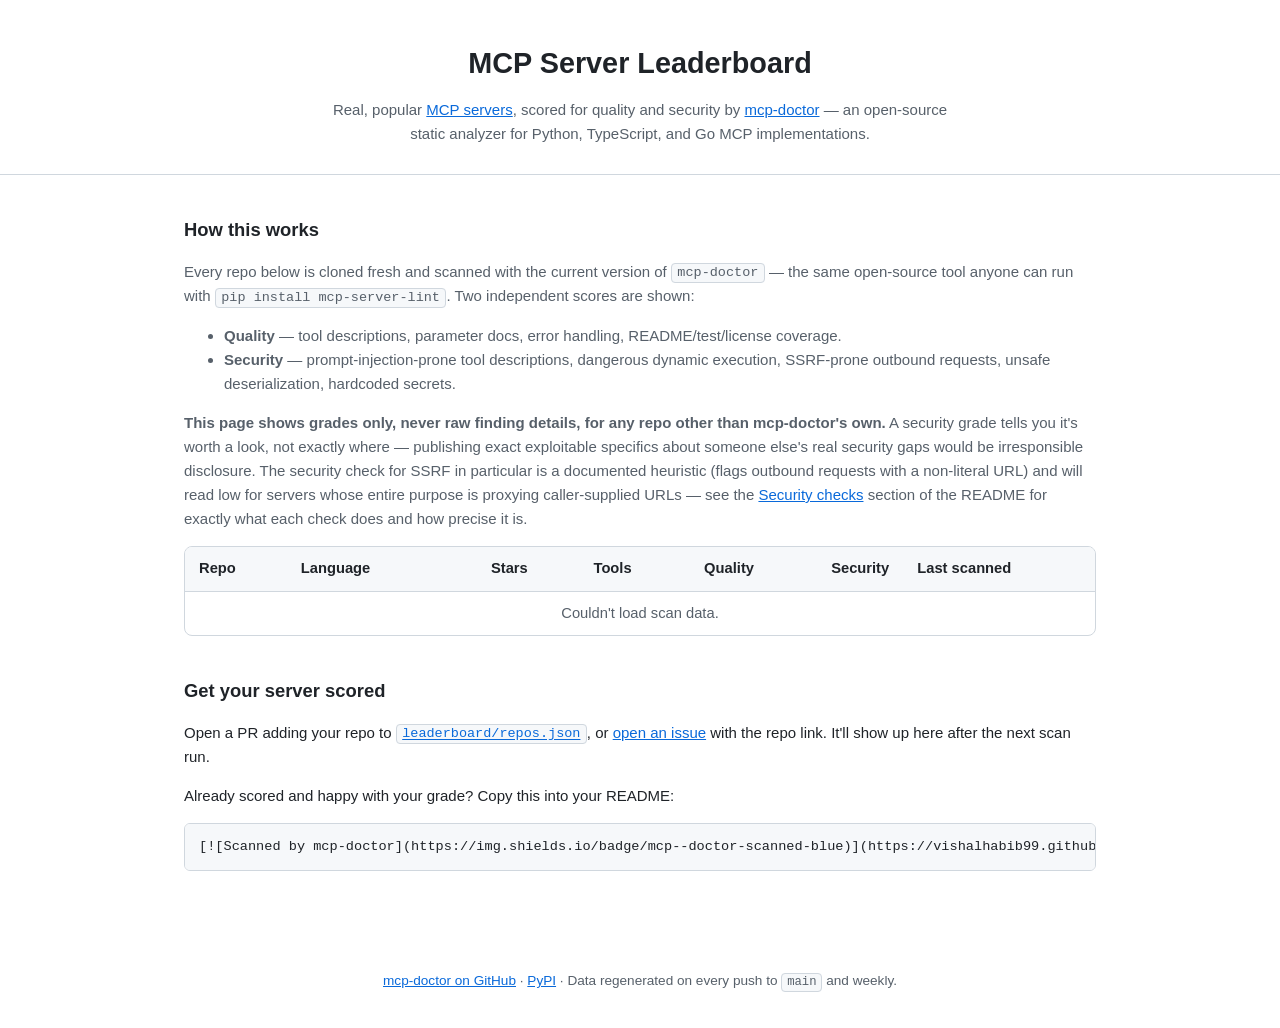
==== leaderboard/index.html @ f2b07bc9 "Add public MCP server leaderboard, deployed via GitHub Pages Ranks 17 real, previously-audited MCP s" ====
<!doctype html>
<html lang="en">
<head>
  <meta charset="utf-8">
  <meta name="viewport" content="width=device-width, initial-scale=1">
  <title>MCP Server Leaderboard — powered by mcp-doctor</title>
  <meta name="description" content="Real popular MCP servers, scored for quality and security by mcp-doctor — an open-source static analyzer for Model Context Protocol servers.">
  <link rel="stylesheet" href="style.css">
</head>
<body>
  <header class="page-header">
    <h1>MCP Server Leaderboard</h1>
    <p class="tagline">
      Real, popular <a href="https://modelcontextprotocol.io" target="_blank" rel="noopener">MCP servers</a>,
      scored for quality and security by <a href="https://github.com/vishalhabib99/mcp-doctor" target="_blank" rel="noopener">mcp-doctor</a> —
      an open-source static analyzer for Python, TypeScript, and Go MCP implementations.
    </p>
  </header>

  <main>
    <section class="methodology" aria-labelledby="methodology-heading">
      <h2 id="methodology-heading">How this works</h2>
      <p>
        Every repo below is cloned fresh and scanned with the current version of
        <code>mcp-doctor</code> — the same open-source tool anyone can run with
        <code>pip install mcp-server-lint</code>. Two independent scores are shown:
      </p>
      <ul>
        <li><strong>Quality</strong> — tool descriptions, parameter docs, error handling, README/test/license coverage.</li>
        <li><strong>Security</strong> — prompt-injection-prone tool descriptions, dangerous dynamic execution, SSRF-prone outbound requests, unsafe deserialization, hardcoded secrets.</li>
      </ul>
      <p>
        <strong>This page shows grades only, never raw finding details, for any repo other than mcp-doctor's own.</strong>
        A security grade tells you it's worth a look, not exactly where — publishing exact
        exploitable specifics about someone else's real security gaps would be irresponsible
        disclosure. The security check for SSRF in particular is a documented heuristic
        (flags outbound requests with a non-literal URL) and will read low for servers whose
        entire purpose is proxying caller-supplied URLs — see the
        <a href="https://github.com/vishalhabib99/mcp-doctor#security-checks" target="_blank" rel="noopener">Security checks</a>
        section of the README for exactly what each check does and how precise it is.
      </p>
    </section>

    <section class="table-section" aria-labelledby="table-heading">
      <h2 id="table-heading" class="visually-hidden">Scored repositories</h2>
      <div class="table-scroll">
        <table id="leaderboard-table">
          <thead>
            <tr>
              <th data-sort="repo">Repo</th>
              <th data-sort="language">Language</th>
              <th data-sort="stars" class="numeric">Stars</th>
              <th data-sort="tool_count" class="numeric">Tools</th>
              <th data-sort="quality_percent" class="numeric">Quality</th>
              <th data-sort="security_percent" class="numeric">Security</th>
              <th data-sort="last_scanned">Last scanned</th>
            </tr>
          </thead>
          <tbody id="leaderboard-body">
            <tr><td colspan="7" class="loading">Loading scan results…</td></tr>
          </tbody>
        </table>
      </div>
    </section>

    <section class="submit" aria-labelledby="submit-heading">
      <h2 id="submit-heading">Get your server scored</h2>
      <p>
        Open a PR adding your repo to
        <a href="https://github.com/vishalhabib99/mcp-doctor/blob/main/leaderboard/repos.json" target="_blank" rel="noopener"><code>leaderboard/repos.json</code></a>,
        or <a href="https://github.com/vishalhabib99/mcp-doctor/issues/new" target="_blank" rel="noopener">open an issue</a> with the repo link.
        It'll show up here after the next scan run.
      </p>
      <p>
        Already scored and happy with your grade? Copy this into your README:
      </p>
      <pre id="badge-snippet" class="badge-snippet">[![Scanned by mcp-doctor](https://img.shields.io/badge/mcp--doctor-scanned-blue)](https://vishalhabib99.github.io/mcp-doctor/)</pre>
    </section>
  </main>

  <footer class="page-footer">
    <p>
      <a href="https://github.com/vishalhabib99/mcp-doctor" target="_blank" rel="noopener">mcp-doctor on GitHub</a> ·
      <a href="https://pypi.org/project/mcp-server-lint/" target="_blank" rel="noopener">PyPI</a> ·
      Data regenerated on every push to <code>main</code> and weekly.
    </p>
  </footer>

  <script src="app.js"></script>
</body>
</html>
---- leaderboard/style.css ----
:root {
  --bg: #ffffff;
  --bg-alt: #f6f8fa;
  --text: #1f2328;
  --text-dim: #57606a;
  --border: #d0d7de;
  --link: #0969da;
  --grade-a: #1a7f37;
  --grade-b: #1a7f37;
  --grade-c: #9a6700;
  --grade-d: #9a6700;
  --grade-f: #cf222e;
  --code-bg: #f6f8fa;
}

@media (prefers-color-scheme: dark) {
  :root {
    --bg: #0d1117;
    --bg-alt: #161b22;
    --text: #e6edf3;
    --text-dim: #8b949e;
    --border: #30363d;
    --link: #58a6ff;
    --grade-a: #3fb950;
    --grade-b: #3fb950;
    --grade-c: #d29922;
    --grade-d: #d29922;
    --grade-f: #f85149;
    --code-bg: #161b22;
  }
}

* { box-sizing: border-box; }

body {
  margin: 0;
  background: var(--bg);
  color: var(--text);
  font: 15px/1.6 -apple-system, BlinkMacSystemFont, "Segoe UI", Helvetica, Arial, sans-serif;
}

main {
  max-width: 960px;
  margin: 0 auto;
  padding: 0 24px 48px;
}

a { color: var(--link); }

code {
  background: var(--code-bg);
  border: 1px solid var(--border);
  border-radius: 4px;
  padding: 0.1em 0.4em;
  font-size: 0.9em;
}

.page-header {
  border-bottom: 1px solid var(--border);
  padding: 40px 24px 28px;
  text-align: center;
}

.page-header h1 {
  margin: 0 0 12px;
  font-size: 1.8rem;
}

.tagline {
  max-width: 640px;
  margin: 0 auto;
  color: var(--text-dim);
}

h2 { font-size: 1.15rem; margin-top: 40px; }

.methodology ul { color: var(--text-dim); }
.methodology p { color: var(--text-dim); }

.table-scroll {
  overflow-x: auto;
  border: 1px solid var(--border);
  border-radius: 8px;
}

table {
  width: 100%;
  border-collapse: collapse;
  font-size: 0.92rem;
}

th, td {
  padding: 10px 14px;
  text-align: left;
  border-bottom: 1px solid var(--border);
  white-space: nowrap;
}

th.numeric, td.numeric { text-align: right; }

thead th {
  background: var(--bg-alt);
  cursor: pointer;
  user-select: none;
  position: sticky;
  top: 0;
}

thead th:hover { color: var(--link); }

thead th.sorted::after { content: " \25BE"; }
thead th.sorted.asc::after { content: " \25B4"; }

tbody tr:last-child td { border-bottom: none; }

.loading { color: var(--text-dim); text-align: center; }

.grade {
  display: inline-block;
  min-width: 1.6em;
  text-align: center;
  font-weight: 700;
  border-radius: 4px;
  padding: 1px 6px;
}

.grade-A, .grade-B { color: var(--grade-a); }
.grade-C, .grade-D { color: var(--grade-c); }
.grade-F { color: var(--grade-f); }

.repo-link { font-weight: 600; }

.badge-snippet {
  background: var(--code-bg);
  border: 1px solid var(--border);
  border-radius: 6px;
  padding: 12px 14px;
  overflow-x: auto;
  font-size: 0.85rem;
}

.page-footer {
  text-align: center;
  color: var(--text-dim);
  padding: 24px;
  font-size: 0.85rem;
}

.visually-hidden {
  position: absolute;
  width: 1px; height: 1px;
  overflow: hidden;
  clip: rect(0 0 0 0);
  white-space: nowrap;
}
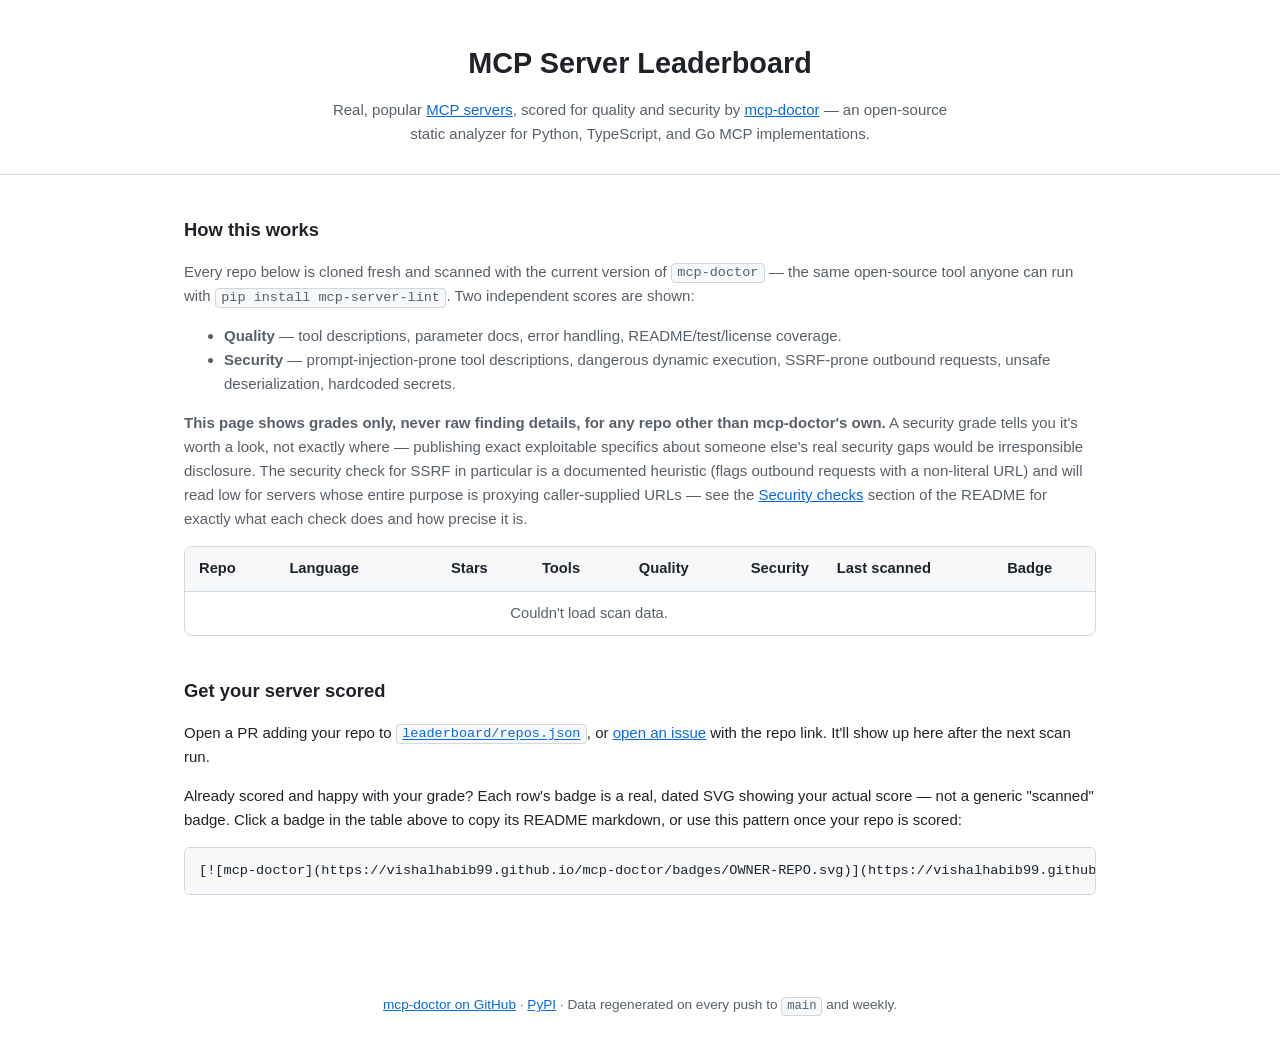
==== commit f1f52a36: "Add per-repo mcp-doctor grade badges to the leaderboard Each scanned repo now gets a real, dated SVG" ====
--- a/leaderboard/index.html
+++ b/leaderboard/index.html
@@ -54,10 +54,11 @@
               <th data-sort="quality_percent" class="numeric">Quality</th>
               <th data-sort="security_percent" class="numeric">Security</th>
               <th data-sort="last_scanned">Last scanned</th>
+              <th>Badge</th>
             </tr>
           </thead>
           <tbody id="leaderboard-body">
-            <tr><td colspan="7" class="loading">Loading scan results…</td></tr>
+            <tr><td colspan="8" class="loading">Loading scan results…</td></tr>
           </tbody>
         </table>
       </div>
@@ -72,9 +73,11 @@
         It'll show up here after the next scan run.
       </p>
       <p>
-        Already scored and happy with your grade? Copy this into your README:
+        Already scored and happy with your grade? Each row's badge is a real, dated SVG showing
+        your actual score — not a generic "scanned" badge. Click a badge in the table above to
+        copy its README markdown, or use this pattern once your repo is scored:
       </p>
-      <pre id="badge-snippet" class="badge-snippet">[![Scanned by mcp-doctor](https://img.shields.io/badge/mcp--doctor-scanned-blue)](https://vishalhabib99.github.io/mcp-doctor/)</pre>
+      <pre id="badge-snippet" class="badge-snippet">[![mcp-doctor](https://vishalhabib99.github.io/mcp-doctor/badges/OWNER-REPO.svg)](https://vishalhabib99.github.io/mcp-doctor/)</pre>
     </section>
   </main>
 
--- a/leaderboard/style.css
+++ b/leaderboard/style.css
@@ -130,6 +130,12 @@
 
 .repo-link { font-weight: 600; }
 
+.badge-img {
+  height: 20px;
+  cursor: pointer;
+  vertical-align: middle;
+}
+
 .badge-snippet {
   background: var(--code-bg);
   border: 1px solid var(--border);
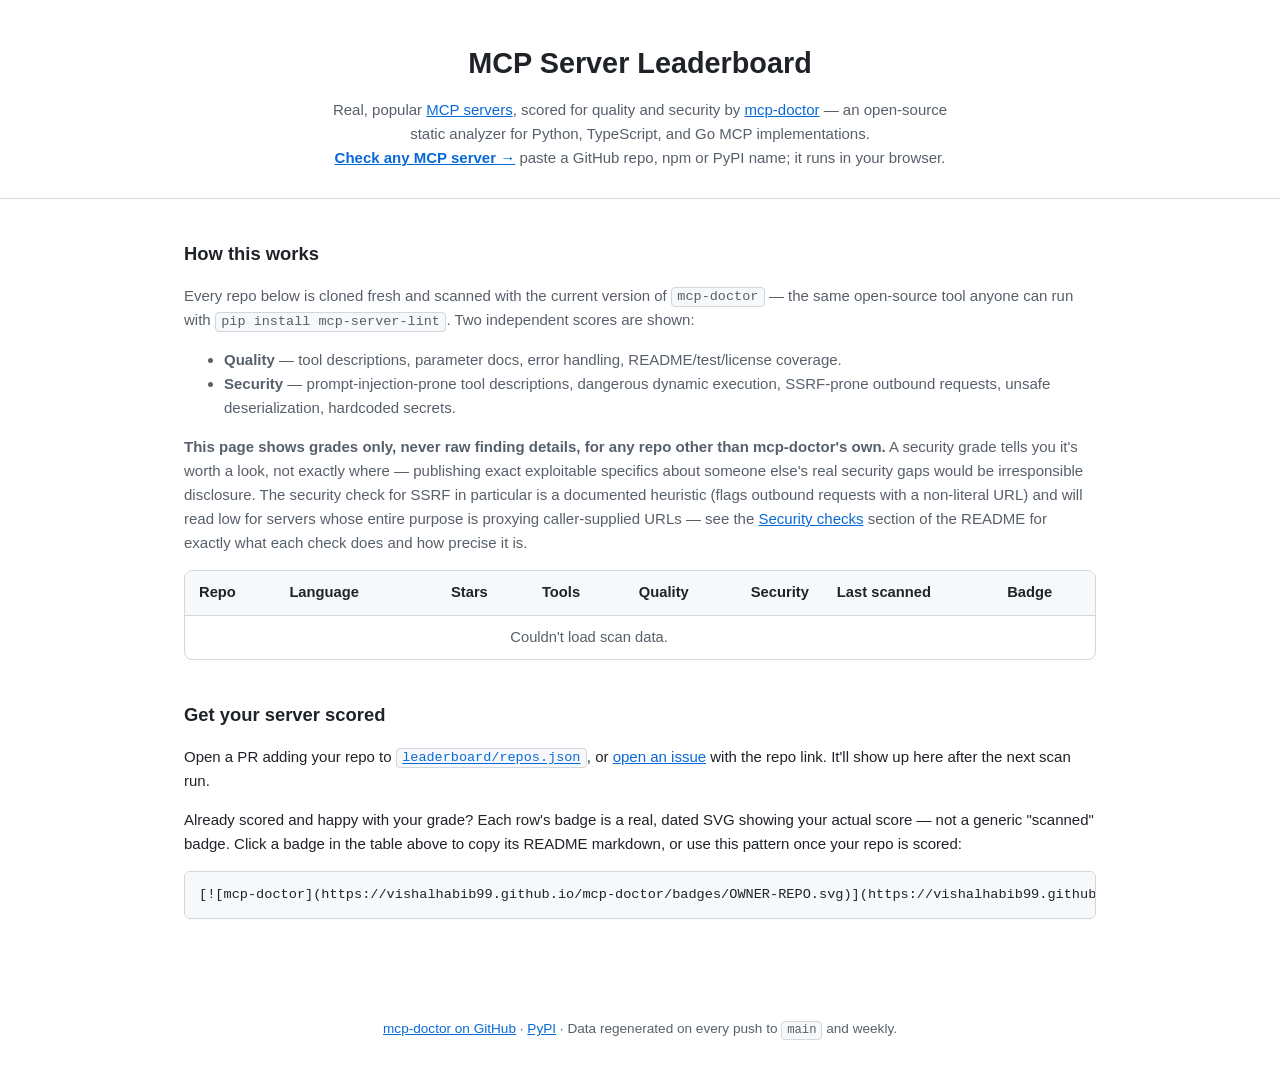
==== commit df1c3837: "Check any MCP server in the browser (/check/) Paste a GitHub repo, folder link, npm or PyPI name; th" ====
--- a/leaderboard/index.html
+++ b/leaderboard/index.html
@@ -15,6 +15,7 @@
       scored for quality and security by <a href="https://github.com/vishalhabib99/mcp-doctor" target="_blank" rel="noopener">mcp-doctor</a> —
       an open-source static analyzer for Python, TypeScript, and Go MCP implementations.
     </p>
+    <p class="tagline"><strong><a href="check/">Check any MCP server →</a></strong> paste a GitHub repo, npm or PyPI name; it runs in your browser.</p>
   </header>
 
   <main>
--- a/leaderboard/style.css
+++ b/leaderboard/style.css
@@ -128,6 +128,14 @@
 .grade-C, .grade-D { color: var(--grade-c); }
 .grade-F { color: var(--grade-f); }
 
+.delta {
+  font-size: 0.85em;
+  font-weight: 600;
+  margin-left: 0.35em;
+}
+.delta-up { color: var(--grade-a); }
+.delta-down { color: var(--grade-f); }
+
 .repo-link { font-weight: 600; }
 
 .badge-img {
